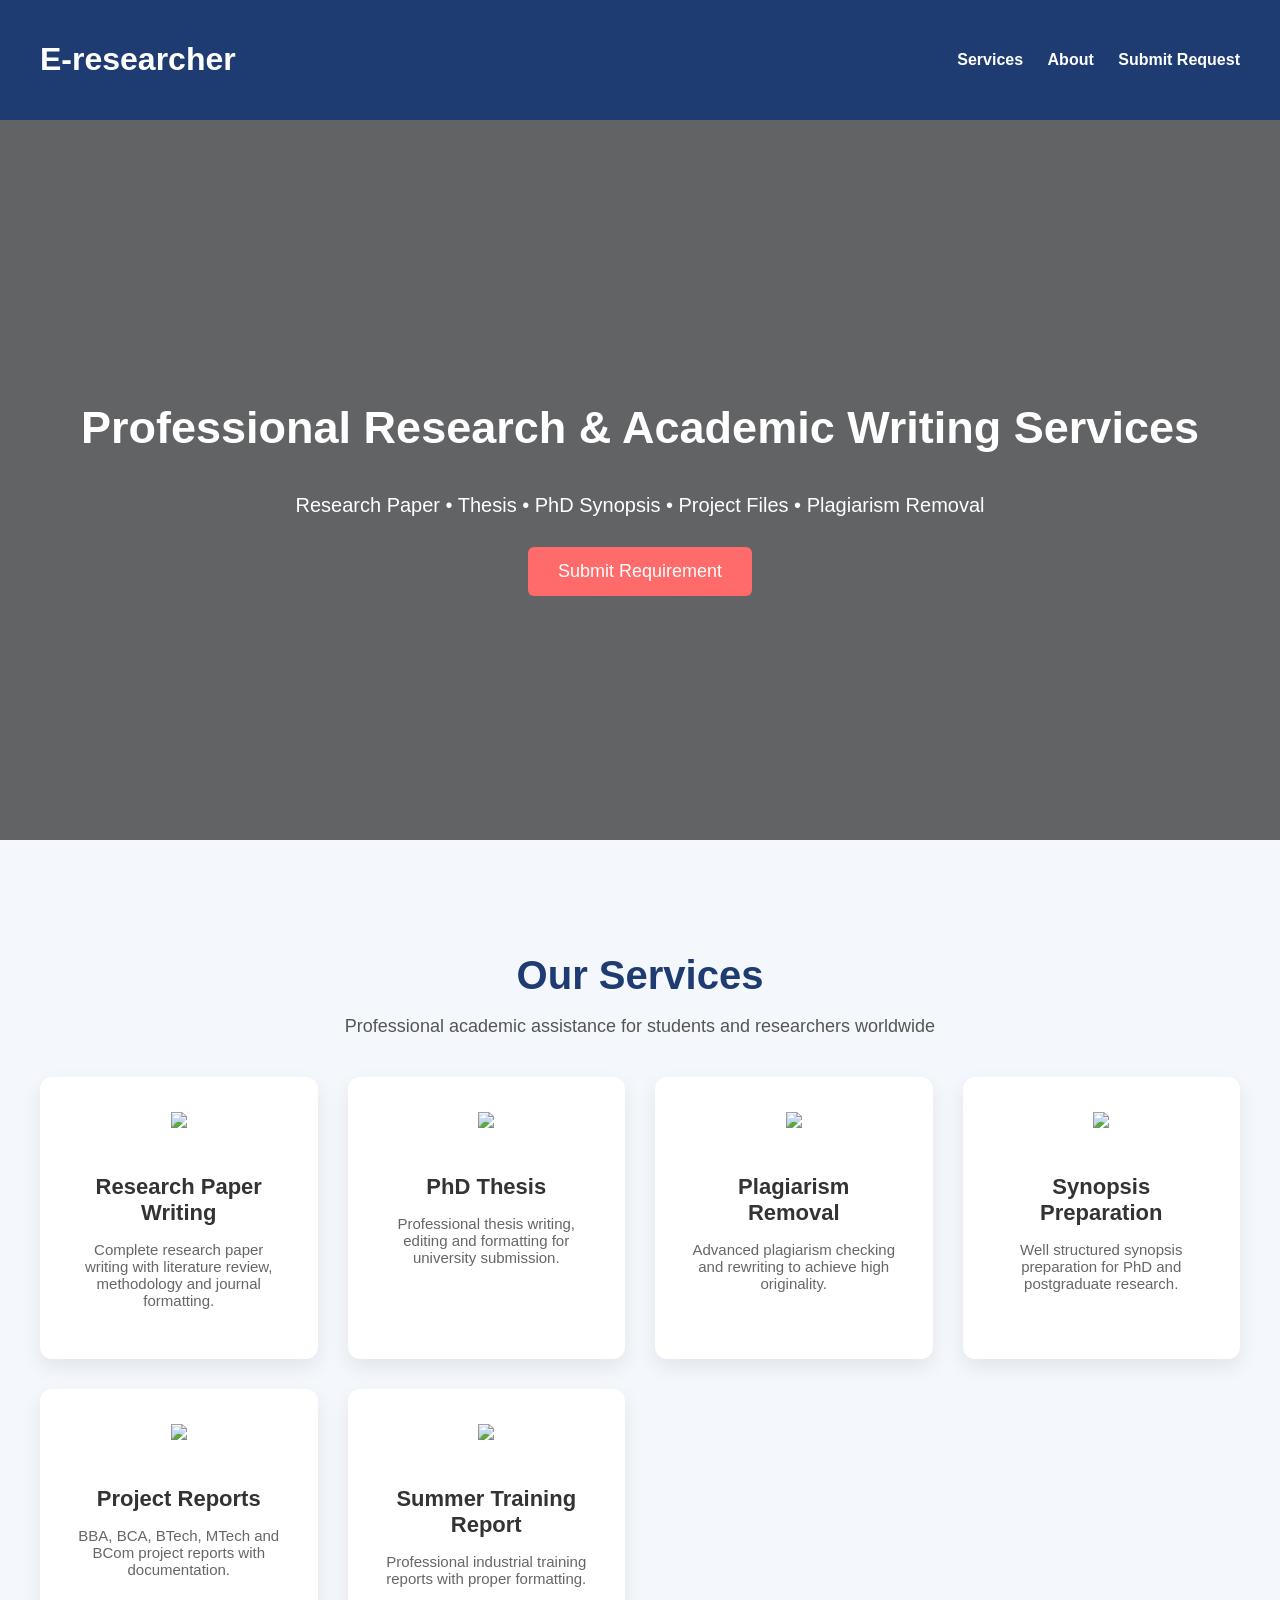
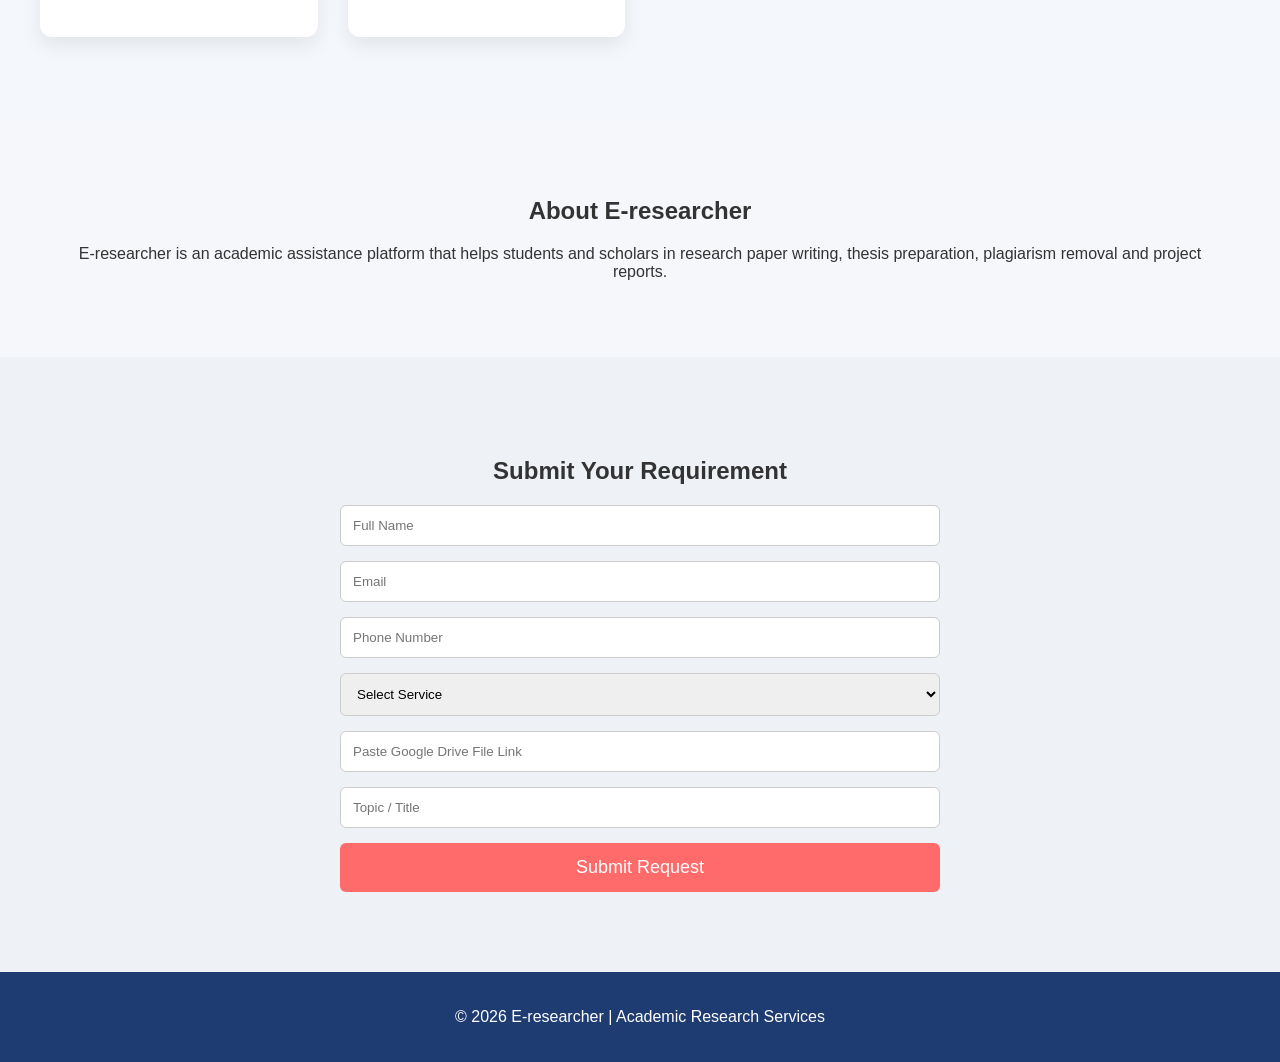
==== index.html @ 111ada6c "first commit" ====
<!DOCTYPE html>
<html lang="en">

<head>

<meta charset="UTF-8">
<meta name="viewport" content="width=device-width, initial-scale=1.0">

<title>E-researcher | Academic Research Services</title>

<link rel="stylesheet" href="style.css">

</head>

<body>

<header>

<h1>E-researcher</h1>

<nav>

<a href="#services">Services</a>
<a href="#about">About</a>
<a href="#order">Submit Request</a>

</nav>

</header>


<section class="hero">

<h2>Professional Research & Academic Writing Services</h2>

<p>
Research Paper • Thesis • PhD Synopsis • Project Files • Plagiarism Removal
</p>

<a href="#order" class="btn">Submit Requirement</a>

</section>



<section id="services" class="services">

<h2 class="section-title">Our Services</h2>

<p class="section-subtitle">
Professional academic assistance for students and researchers worldwide
</p>

<div class="services-grid">

<div class="service-card">

<img src="https://cdn-icons-png.flaticon.com/512/3135/3135755.png">

<h3>Research Paper Writing</h3>

<p>
Complete research paper writing with literature review,
methodology and journal formatting.
</p>

</div>


<div class="service-card">

<img src="https://cdn-icons-png.flaticon.com/512/2991/2991148.png">

<h3>PhD Thesis</h3>

<p>
Professional thesis writing, editing and formatting
for university submission.
</p>

</div>


<div class="service-card">

<img src="https://cdn-icons-png.flaticon.com/512/1828/1828919.png">

<h3>Plagiarism Removal</h3>

<p>
Advanced plagiarism checking and rewriting to achieve
high originality.
</p>

</div>


<div class="service-card">

<img src="https://cdn-icons-png.flaticon.com/512/2942/2942789.png">

<h3>Synopsis Preparation</h3>

<p>
Well structured synopsis preparation for PhD
and postgraduate research.
</p>

</div>


<div class="service-card">

<img src="https://cdn-icons-png.flaticon.com/512/3135/3135715.png">

<h3>Project Reports</h3>

<p>
BBA, BCA, BTech, MTech and BCom project reports
with documentation.
</p>

</div>


<div class="service-card">

<img src="https://cdn-icons-png.flaticon.com/512/4149/4149674.png">

<h3>Summer Training Report</h3>

<p>
Professional industrial training reports with
proper formatting.
</p>

</div>

</div>

</section>


<section id="about">

<h2>About E-researcher</h2>

<p>

E-researcher is an academic assistance platform that helps students and scholars
in research paper writing, thesis preparation, plagiarism removal and project reports.

</p>

</section>



<section id="order" class="form-section">

<h2>Submit Your Requirement</h2>

<form action="https://docs.google.com/forms/d/e/1FAIpQLSePxL8I4ZWVC_sdBOVGgsH9G-gjNzlboTvjN3bAIJcRNnOtqA/formResponse"
method="POST"
target="_blank">

<input type="text" name="entry.1268488958" placeholder="Full Name" required>

<input type="email" name="entry.1253520439" placeholder="Email">

<input type="text" name="entry.1456928989" placeholder="Phone Number">

<select name="entry.778242051">

<option value="">Select Service</option>
<option value="Research Paper">Research Paper</option>
<option value="Thesis">Thesis</option>
<option value="Plagiarism Removal">Plagiarism Removal</option>
<option value="Synopsis">Synopsis</option>
<option value="Project File">Project File</option>

</select>

<input type="text" name="entry.9709811" placeholder="Paste Google Drive File Link">

<input type="text" name="entry.1794718830" placeholder="Topic / Title">

<button type="submit">Submit Request</button>

</form>

</section>



<footer>

<p>© 2026 E-researcher | Academic Research Services</p>

</footer>
<script src="//code.tidio.co/uwmsu3m7h8fhmtz85x2trjsr5jscerda.js" async></script>
</body>

</html>
---- style.css ----
body{

font-family:Arial;
margin:0;
background:#f5f7fa;
color:#333;

}

header{

display:flex;
justify-content:space-between;
align-items:center;
padding:20px 40px;
background:#1e3c72;
color:white;

}

nav a{

color:white;
margin-left:20px;
text-decoration:none;
font-weight:bold;

}

.hero{

height:80vh;

background:linear-gradient(rgba(0,0,0,0.6),rgba(0,0,0,0.6)),
url("https://images.unsplash.com/photo-1454165804606-c3d57bc86b40");

background-size:cover;
background-position:center;

display:flex;
flex-direction:column;
align-items:center;
justify-content:center;

color:white;
text-align:center;

}

.hero h2{

font-size:45px;
margin-bottom:20px;

}

.hero p{

font-size:20px;
margin-bottom:30px;

}

.btn{

background:#ff6b6b;
padding:14px 30px;
color:white;
text-decoration:none;
border-radius:6px;
font-size:18px;

}

.services{

padding:80px 40px;
background:#f4f7fb;
text-align:center;

}

.section-title{

font-size:40px;
margin-bottom:10px;
color:#1e3c72;

}

.section-subtitle{

font-size:18px;
color:#555;
margin-bottom:40px;

}

.services-grid{

display:grid;

grid-template-columns:repeat(auto-fit,minmax(260px,1fr));

gap:30px;

}

.service-card{

background:white;

padding:35px;

border-radius:12px;

box-shadow:0 8px 20px rgba(0,0,0,0.08);

transition:0.4s;

position:relative;

overflow:hidden;

}

.service-card img{

width:70px;

margin-bottom:20px;

transition:0.3s;

}

.service-card h3{

font-size:22px;

margin-bottom:12px;

}

.service-card p{

font-size:15px;

color:#666;

}

.service-card:hover{

transform:translateY(-12px);

box-shadow:0 15px 35px rgba(0,0,0,0.15);

background:#1e3c72;

color:white;

}

.service-card:hover p{

color:#e0e0e0;

}

.service-card:hover img{

transform:scale(1.1) rotate(5deg);

}

.service-card::before{

content:"";

position:absolute;

width:0;

height:100%;

left:0;

top:0;

background:rgba(255,255,255,0.08);

transition:0.4s;

}

.service-card:hover::before{

width:100%;

}

#about{

padding:60px;
text-align:center;

}

.form-section{

padding:80px;
background:#eef2f7;
text-align:center;

}

form{

max-width:600px;
margin:auto;
display:flex;
flex-direction:column;
gap:15px;

}

input,select{

padding:12px;
border-radius:6px;
border:1px solid #ccc;

}

button{

background:#ff6b6b;
color:white;
padding:14px;
border:none;
border-radius:6px;
font-size:18px;
cursor:pointer;

}

button:hover{

background:#1e3c72;

}

footer{

background:#1e3c72;
color:white;
text-align:center;
padding:20px;

}
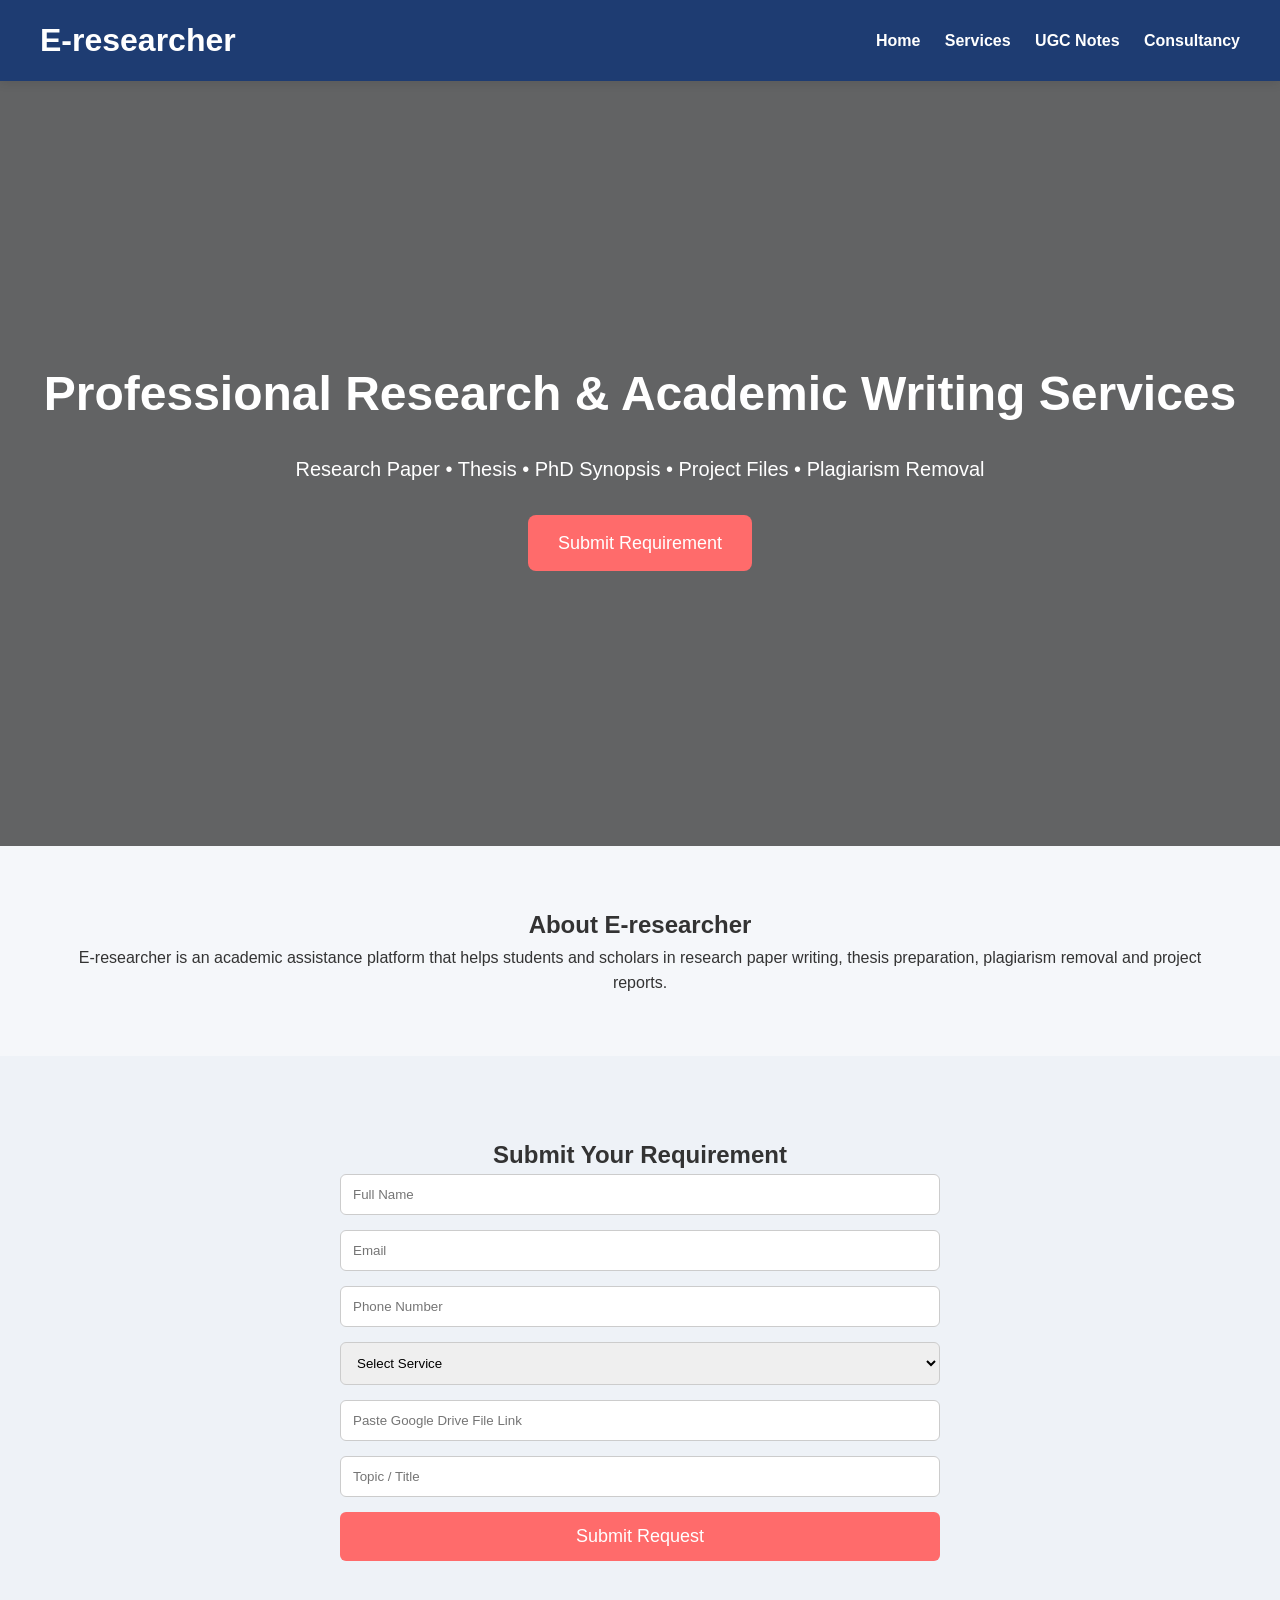
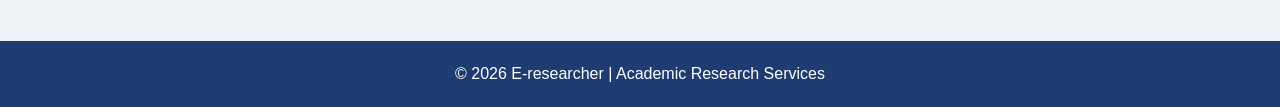
==== commit 0a7edded: "update website" ====
--- a/index.html
+++ b/index.html
@@ -18,13 +18,16 @@
 
 <h1>E-researcher</h1>
 
+
 <nav>
 
-<a href="#services">Services</a>
-<a href="#about">About</a>
-<a href="#order">Submit Request</a>
+<a href="index.html">Home</a>
+<a href="services.html">Services</a>
+<a href="ugc.html">UGC Notes</a>
+<a href="consultancy.html">Consultancy</a>
 
 </nav>
+
 
 </header>
 
@@ -42,103 +45,6 @@
 </section>
 
 
-
-<section id="services" class="services">
-
-<h2 class="section-title">Our Services</h2>
-
-<p class="section-subtitle">
-Professional academic assistance for students and researchers worldwide
-</p>
-
-<div class="services-grid">
-
-<div class="service-card">
-
-<img src="https://cdn-icons-png.flaticon.com/512/3135/3135755.png">
-
-<h3>Research Paper Writing</h3>
-
-<p>
-Complete research paper writing with literature review,
-methodology and journal formatting.
-</p>
-
-</div>
-
-
-<div class="service-card">
-
-<img src="https://cdn-icons-png.flaticon.com/512/2991/2991148.png">
-
-<h3>PhD Thesis</h3>
-
-<p>
-Professional thesis writing, editing and formatting
-for university submission.
-</p>
-
-</div>
-
-
-<div class="service-card">
-
-<img src="https://cdn-icons-png.flaticon.com/512/1828/1828919.png">
-
-<h3>Plagiarism Removal</h3>
-
-<p>
-Advanced plagiarism checking and rewriting to achieve
-high originality.
-</p>
-
-</div>
-
-
-<div class="service-card">
-
-<img src="https://cdn-icons-png.flaticon.com/512/2942/2942789.png">
-
-<h3>Synopsis Preparation</h3>
-
-<p>
-Well structured synopsis preparation for PhD
-and postgraduate research.
-</p>
-
-</div>
-
-
-<div class="service-card">
-
-<img src="https://cdn-icons-png.flaticon.com/512/3135/3135715.png">
-
-<h3>Project Reports</h3>
-
-<p>
-BBA, BCA, BTech, MTech and BCom project reports
-with documentation.
-</p>
-
-</div>
-
-
-<div class="service-card">
-
-<img src="https://cdn-icons-png.flaticon.com/512/4149/4149674.png">
-
-<h3>Summer Training Report</h3>
-
-<p>
-Professional industrial training reports with
-proper formatting.
-</p>
-
-</div>
-
-</div>
-
-</section>
 
 
 <section id="about">
@@ -189,6 +95,8 @@
 
 </form>
 
+
+
 </section>
 
 
--- a/style.css
+++ b/style.css
@@ -1,39 +1,59 @@
+*{
+margin:0;
+padding:0;
+box-sizing:border-box;
+scroll-behavior:smooth;
+}
+
 body{
-
-font-family:Arial;
-margin:0;
+font-family: 'Segoe UI', Arial, sans-serif;
 background:#f5f7fa;
 color:#333;
-
-}
-
+line-height:1.6;
+}
+
+/* HEADER */
 header{
-
+position:sticky;
+top:0;
+z-index:1000;
 display:flex;
 justify-content:space-between;
 align-items:center;
-padding:20px 40px;
-background:#1e3c72;
-color:white;
-
+padding:15px 40px;
+background:#1e3c72;
+color:white;
+box-shadow:0 2px 10px rgba(0,0,0,0.1);
 }
 
 nav a{
-
 color:white;
 margin-left:20px;
 text-decoration:none;
-font-weight:bold;
-
-}
-
+font-weight:600;
+position:relative;
+}
+
+nav a::after{
+content:"";
+position:absolute;
+width:0;
+height:2px;
+left:0;
+bottom:-5px;
+background:#ff6b6b;
+transition:0.3s;
+}
+
+nav a:hover::after{
+width:100%;
+}
+
+/* HERO */
 .hero{
-
-height:80vh;
-
+height:85vh;
 background:linear-gradient(rgba(0,0,0,0.6),rgba(0,0,0,0.6)),
 url("https://images.unsplash.com/photo-1454165804606-c3d57bc86b40");
-
 background-size:cover;
 background-position:center;
 
@@ -41,200 +61,167 @@
 flex-direction:column;
 align-items:center;
 justify-content:center;
-
-color:white;
-text-align:center;
-
+text-align:center;
+color:white;
+padding:20px;
+animation:fadeIn 1.5s ease;
 }
 
 .hero h2{
-
-font-size:45px;
+font-size:48px;
 margin-bottom:20px;
-
+animation:slideUp 1s ease;
 }
 
 .hero p{
-
 font-size:20px;
 margin-bottom:30px;
-
-}
-
+}
+
+/* BUTTON */
 .btn{
-
 background:#ff6b6b;
 padding:14px 30px;
 color:white;
 text-decoration:none;
-border-radius:6px;
+border-radius:8px;
 font-size:18px;
-
-}
-
-.services{
-
+transition:0.3s;
+}
+
+.btn:hover{
+background:#ff3b3b;
+transform:scale(1.05);
+}
+
+/* SERVICES HERO */
+
+.service-hero{
+height:50vh;
+background:linear-gradient(rgba(0,0,0,0.6),rgba(0,0,0,0.6)),
+url("https://images.unsplash.com/photo-1522202176988-66273c2fd55f");
+background-size:cover;
+background-position:center;
+display:flex;
+flex-direction:column;
+justify-content:center;
+align-items:center;
+color:white;
+text-align:center;
+}
+
+.service-hero h2{
+font-size:42px;
+margin-bottom:10px;
+}
+
+/* SERVICE CONTAINER */
+
+.service-container{
 padding:80px 40px;
-background:#f4f7fb;
-text-align:center;
-
-}
-
-.section-title{
-
-font-size:40px;
+display:grid;
+grid-template-columns:repeat(auto-fit,minmax(280px,1fr));
+gap:30px;
+}
+
+/* SERVICE BOX */
+
+.service-box{
+background:white;
+padding:30px;
+border-radius:12px;
+box-shadow:0 8px 20px rgba(0,0,0,0.08);
+text-align:center;
+transition:0.3s;
+}
+
+.service-box img{
+width:70px;
+margin-bottom:15px;
+}
+
+.service-box h3{
 margin-bottom:10px;
 color:#1e3c72;
-
-}
-
-.section-subtitle{
-
-font-size:18px;
-color:#555;
-margin-bottom:40px;
-
-}
-
-.services-grid{
-
-display:grid;
-
-grid-template-columns:repeat(auto-fit,minmax(260px,1fr));
-
-gap:30px;
-
-}
-
-.service-card{
-
-background:white;
-
-padding:35px;
-
-border-radius:12px;
-
-box-shadow:0 8px 20px rgba(0,0,0,0.08);
-
-transition:0.4s;
-
-position:relative;
-
-overflow:hidden;
-
-}
-
-.service-card img{
-
-width:70px;
-
+}
+
+.service-box p{
+color:#666;
+font-size:15px;
 margin-bottom:20px;
-
-transition:0.3s;
-
-}
-
-.service-card h3{
-
-font-size:22px;
-
-margin-bottom:12px;
-
-}
-
-.service-card p{
-
-font-size:15px;
-
-color:#666;
-
-}
-
-.service-card:hover{
-
-transform:translateY(-12px);
-
-box-shadow:0 15px 35px rgba(0,0,0,0.15);
-
-background:#1e3c72;
-
-color:white;
-
-}
-
-.service-card:hover p{
-
-color:#e0e0e0;
-
-}
-
-.service-card:hover img{
-
-transform:scale(1.1) rotate(5deg);
-
-}
-
-.service-card::before{
-
-content:"";
-
-position:absolute;
-
-width:0;
-
-height:100%;
-
-left:0;
-
-top:0;
-
-background:rgba(255,255,255,0.08);
-
-transition:0.4s;
-
-}
-
-.service-card:hover::before{
-
-width:100%;
-
-}
-
+}
+
+.service-box:hover{
+transform:translateY(-10px);
+box-shadow:0 15px 30px rgba(0,0,0,0.15);
+}
+
+/* BUTTON */
+
+.service-btn{
+background:#1e3c72;
+color:white;
+padding:10px 20px;
+text-decoration:none;
+border-radius:6px;
+transition:0.3s;
+}
+
+.service-btn:hover{
+    background:#ff6b6b;
+}
+
+/* CTA */
+
+.cta{
+background:#1e3c72;
+color:white;
+padding:40px;
+text-align:center;
+}
+
+.cta h2{
+margin: bottom 22px;
+}
+
+.cta .btn{
+margin-top:20px;
+}
+
+/* ABOUT */
 #about{
-
 padding:60px;
 text-align:center;
-
-}
-
+}
+
+/* FORM */
 .form-section{
-
 padding:80px;
 background:#eef2f7;
 text-align:center;
-
 }
 
 form{
-
 max-width:600px;
 margin:auto;
 display:flex;
 flex-direction:column;
 gap:15px;
-
-}
-
-input,select{
-
+}
+
+input, select{
 padding:12px;
 border-radius:6px;
 border:1px solid #ccc;
-
+transition:0.3s;
+}
+
+input:focus, select:focus{
+border-color:#1e3c72;
+outline:none;
 }
 
 button{
-
 background:#ff6b6b;
 color:white;
 padding:14px;
@@ -242,20 +229,126 @@
 border-radius:6px;
 font-size:18px;
 cursor:pointer;
-
+transition:0.3s;
 }
 
 button:hover{
-
-background:#1e3c72;
-
-}
-
+background:#1e3c72;
+transform:scale(1.05);
+}
+
+/* UGC SECTION */
+.ugc-section{
+padding:80px 40px;
+background:#ffffff;
+text-align:center;
+}
+
+.ugc-grid{
+display:grid;
+grid-template-columns:repeat(auto-fit,minmax(250px,1fr));
+gap:30px;
+}
+
+.ugc-card{
+background:#f4f7fb;
+padding:30px;
+border-radius:12px;
+box-shadow:0 5px 15px rgba(0,0,0,0.08);
+position:relative;
+transition:0.3s;
+}
+
+.ugc-card:hover{
+transform:translateY(-10px);
+}
+
+.badge{
+position:absolute;
+top:15px;
+right:15px;
+background:#ff6b6b;
+color:white;
+padding:5px 10px;
+font-size:12px;
+border-radius:5px;
+}
+
+.price{
+font-size:20px;
+font-weight:bold;
+margin:15px 0;
+}
+
+/* CONSULTANCY */
+.consultancy-section{
+padding:80px 40px;
+background:#f4f7fb;
+text-align:center;
+}
+
+.consultancy-grid{
+display:grid;
+grid-template-columns:repeat(auto-fit,minmax(300px,1fr));
+gap:30px;
+}
+
+.consult-card{
+background:white;
+padding:30px;
+border-radius:12px;
+box-shadow:0 8px 20px rgba(0,0,0,0.08);
+transition:0.3s;
+text-align:left;
+}
+
+.consult-card:hover{
+transform:translateY(-10px);
+}
+
+.consult-card h3{
+color:#1e3c72;
+}
+
+.consult-card ul{
+margin-top:10px;
+padding-left:20px;
+}
+
+/* FOOTER */
 footer{
-
 background:#1e3c72;
 color:white;
 text-align:center;
 padding:20px;
+}
+
+/* ANIMATIONS */
+@keyframes fadeIn{
+from{opacity:0;}
+to{opacity:1;}
+}
+
+@keyframes slideUp{
+from{
+transform:translateY(50px);
+opacity:0;
+}
+to{
+transform:translateY(0);
+opacity:1;
+}
+}
+
+/* MOBILE */
+@media(max-width:768px){
+
+header{
+flex-direction:column;
+}
+
+.hero h2{
+font-size:30px;
+}
 
 }
